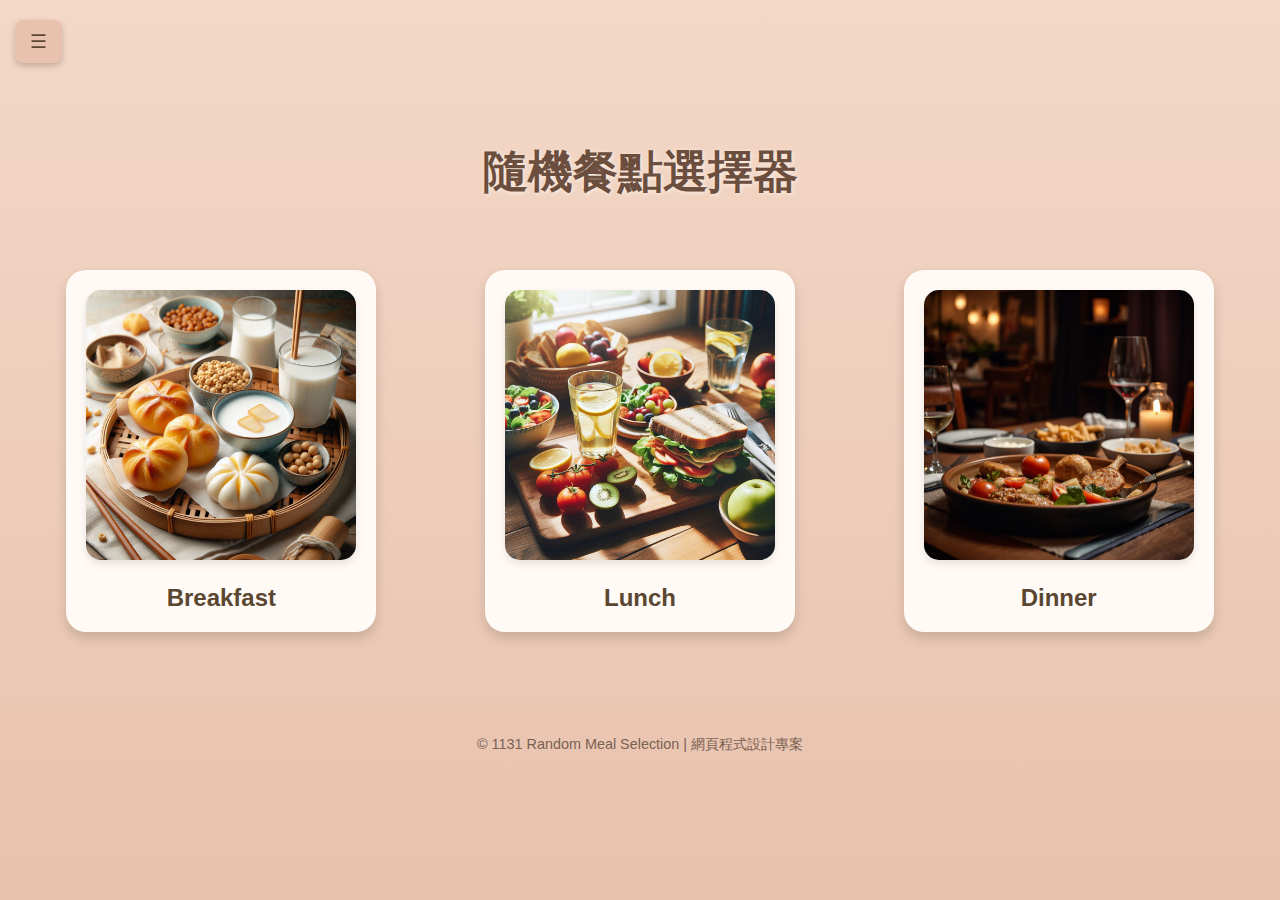
==== html-project/index.html @ fdab66e6 "1214-update2" ====
<!DOCTYPE html>
<html lang="en">
<head>
    <meta charset="UTF-8">
    <meta name="viewport" content="width=device-width, initial-scale=1.0">
    <title>餐點選擇器</title>
    <link rel="stylesheet" href="style.css">
    
    <style>
        
        body {
            display: flex;
            flex-direction: column;
            align-items: center;
            justify-content: center;
            min-height: 100vh;
            background-color: #fef7f0;
            background-image: linear-gradient(to bottom, #f3d8c7, #e8c2ae);
            color: #5a4631;
            font-family: 'Helvetica Neue', Arial, sans-serif;
            margin: 0;
            padding: 0;
        }

        h1 {
            font-size: 2.8em;
            margin-bottom: 30px;
            color: #6b4e3d;
            text-shadow: 1px 1px 4px #fdf0e7;
        }

        .stage {
            display: flex;
            justify-content: space-around;
            flex-wrap: wrap;
            gap: 40px;
            margin-top: 20px;
            width: 95%;
        }

        .category-container {
            text-align: center;
            background: #fffaf5;
            border-radius: 20px;
            box-shadow: 0 6px 12px rgba(0, 0, 0, 0.15);
            padding: 20px;
            transition: transform 0.3s ease-in-out, box-shadow 0.3s ease-in-out;
            width: 270px;
            max-width: 300px;
        }

        .category-container:hover {
            transform: scale(1.1);
            box-shadow: 0 8px 16px rgba(0, 0, 0, 0.25);
        }

        .category-image {
            cursor: pointer;
            width: 100%;
            height: auto;
            border-radius: 15px;
            box-shadow: 0 4px 8px rgba(0, 0, 0, 0.1);
        }

        .category-label {
            margin-top: 20px;
            font-size: 1.5em;
            font-weight: bold;
            color: #5a4631;
        }

        footer {
            margin-top: 40px;
            font-size: 0.9em;
            color: #7b6152;
            text-align: center;
        }

        @media (max-width: 768px) {
            .category-container {
                width: 50%;
            }

            h1 {
                font-size: 2.2em;
            }
        }
    </style>
</head>
<body>
    <div class="nav-container">
        <button class="nav-button" onclick="NavMenu()">☰</button>
        <div id="nav-menu" class="nav-menu">
            <a href="./index.html">回主頁</a>
            <a href="./history.html">歷史紀錄</a>
            <a href="./breakfast.html">Breakfast</a>
            <a href="./lunch.html">Lunch</a>
            <a href="./dinner.html">Dinner</a>
        </div>
    </div>

    <header>
        <h1>隨機餐點選擇器</h1>
        <br>
    </header>

    <div id="intro-stage" class="stage">
        <div class="category-container">
            <img src="breakfast.jpg" alt="早餐" class="category-image" onclick="chooseCategory('breakfast.html')">
            <div class="category-label">Breakfast</div>
        </div>
        <div class="category-container">
            <img src="lunch.jpg" alt="午餐" class="category-image" onclick="chooseCategory('lunch.html')">
            <div class="category-label">Lunch</div>
        </div>
        <div class="category-container">
            <img src="dinner.jpg" alt="晚餐" class="category-image" onclick="chooseCategory('dinner.html')">
            <div class="category-label">Dinner</div>
        </div>
    </div>

    <footer>
        <br>
        <br>
        <br>
        <p>&copy; 1131 Random Meal Selection | 網頁程式設計專案 </p>
    </footer>

    <script>
        function chooseCategory(category) {
            window.location.href = category;
        }

        function NavMenu() {
            const navMenu = document.getElementById('nav-menu');
            if (navMenu.style.display === 'flex') {
                navMenu.style.display = 'none';
            } else {
                navMenu.style.display = 'flex';
            }
        }
    </script>
</body>
</html>
---- html-project/style.css ----
body {
    display: flex;
    flex-direction: column;
    align-items: center;
    justify-content: flex-start; /* 改為頂部對齊，避免內容向中間堆疊 */
    min-height: 100vh;
    background-color: #fef7f0;
    background-image: linear-gradient(to bottom, #f3d8c7, #e8c2ae);
    color: #5a4631;
    font-family: 'Helvetica Neue', Arial, sans-serif;
    padding: 20px; /* 增加內邊距避免內容緊貼邊緣 */
    margin: 0;
    font-family: Arial, sans-serif;
    box-sizing: border-box;
}

.placeholder {
    width: 180px; /* 稍微增加寬度，提升視覺效果 */
    display: flex;
    flex-direction: column;
    align-items: center;
    margin: 10px;
    text-align: center;
    background: #fff; /* 新增背景色，讓卡片更清晰 */
    border: 1px solid #D2B48C;
    border-radius: 10px;
    box-shadow: 0 2px 6px rgba(0, 0, 0, 0.1); /* 增加陰影效果 */
    padding: 10px;
    transition: transform 0.2s ease-in-out; /* 增加懸浮效果的動畫 */
}

.placeholder:hover {
    transform: scale(1.05); /* 懸浮時略微放大 */
}

.placeholder img {
    width: 100px;
    height: 100px;
    border: 2px solid #D2B48C;
    border-radius: 10px;
    margin-bottom: 10px;
}

.placeholder p {
    font-size: 16px;
    color: #4B3621;
    margin-top: 5px;
    line-height: 1.4;
}

h1 {
    font-size: 3.5em; /* 調小字體大小，避免占用過多空間 */
    color: #8B4513;
    margin: 10px 0; /* 縮小標題上下間距 */
}

.nav-container {
    position: fixed; /* 固定導航列，方便使用 */
    top: 10px;
    left: 10px;
    z-index: 1000;
}

.nav-button {
    background-color: #e8c2ae; 
    color: #5a4631; 
    padding: 10px 15px;
    border: none;
    border-radius: 8px;
    font-size: 1.2em;
    cursor: pointer;
    box-shadow: 0 3px 6px rgba(0, 0, 0, 0.2);
    transition: all 0.3s ease-in-out;
}

.nav-button:hover {
    background-color: #f3d8c7; 
    box-shadow: 0 5px 10px rgba(0, 0, 0, 0.3);
}

.nav-menu {
    display: none; 
    flex-direction: column;
    position: absolute;
    top: 50px;
    left: 0;
    background-color: #fffaf5; 
    border: 1px solid #e8c2ae; 
    border-radius: 10px;
    box-shadow: 0 4px 8px rgba(0, 0, 0, 0.1);
    padding: 5px;
    z-index: 10;
}

.nav-menu a {
    padding: 5px 10px;
    text-decoration: none;
    font-size: 1em;
    color: #5a4631; /* 深棕色字體 */
    border-bottom: 1px solid #f3d8c7; /* 增加間隔感 */
    transition: background-color 0.3s ease, color 0.3s ease;
}
.nav-menu a:last-child {
    border-bottom: none;
}


.nav-menu a:hover {
    background-color: #f3d8c7; /* 橘色背景 */
    color: #fff; /* 白色文字，與背景對比 */
}

button {
    background-color: #D2B48C;
    color: #FFFFFF;
    padding: 10px 20px;
    border: none;
    border-radius: 5px;
    cursor: pointer;
    font-size: 16px;
    margin: 10px 5px; /* 增加按鈕間距 */
    transition: background-color 0.2s ease-in-out;
}

button:hover {
    background-color: #A0522D;
}

input[type="checkbox"] {
    transform: scale(2); /* 微調大小，適配多種設備 */
    margin-right: 10px;
}

label {
    font-size: 16px;
    margin-right: 15px;
    display: inline-block;
}

/* 調整舞台布局 */
#placeholders {
    display: flex; /* 改為彈性佈局 */
    flex-wrap: wrap; /* 讓內容換行顯示 */
    justify-content: center; /* 水平置中 */
    align-items: center; /* 垂直置中 */
    gap: 20px; /* 區塊之間的間距 */
    width: 100%; /* 撐滿可用空間 */
    margin: 20px 0;
}


/* 媒體查詢：針對小螢幕設備優化 */
@media (max-width: 768px) {
    body {
        padding: 10px; /* 小螢幕縮小外邊距 */
    }

    h1 {
        font-size: 2em;
    }

    .placeholder {
        width: 50%;
        padding: 10px;
    }

    .placeholder img {
        width: 80px;
        height: 80px;
    }

    label {
        font-size: 14px;
    }

    button {
        padding: 8px 15px;
        font-size: 14px;
    }
}
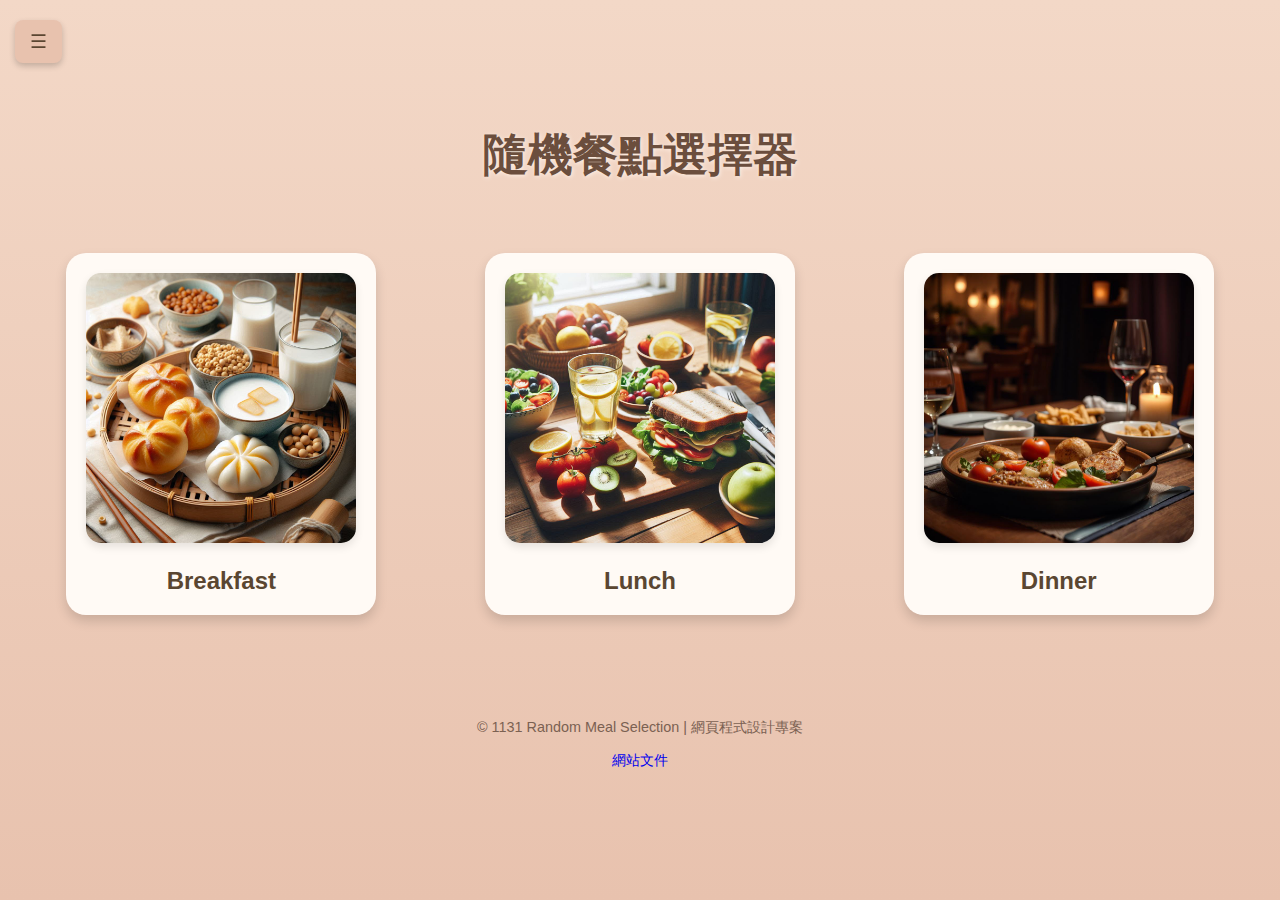
==== commit 71a7844f: "1220update" ====
--- a/html-project/index.html
+++ b/html-project/index.html
@@ -85,9 +85,64 @@
                 font-size: 2.2em;
             }
         }
+
+        /* 加載動畫樣式 */
+        .loader-new {
+            width: 65px;
+            aspect-ratio: 1;
+            position: absolute;
+        }
+        .loader-new:before,
+        .loader-new:after {
+            color: #151515;
+            content: "";
+            position: absolute;
+            border-radius: 50px;
+            box-shadow: 0 0 0 3px inset #151515;
+            animation: l4 2.5s infinite;
+        }
+        .loader-new:after {
+            animation-delay: -1.25s;
+        }
+
+        @keyframes l4 {
+            0% {
+                inset: 0 35px 35px 0;
+            }
+            12.5% {
+                inset: 0 35px 0 0;
+            }
+            25% {
+                inset: 35px 35px 0 0;
+            }
+            37.5% {
+                inset: 35px 0 0 0;
+            }
+            50% {
+                inset: 35px 0 0 35px;
+            }
+            62.5% {
+                inset: 0 0 0 35px;
+            }
+            75% {
+                inset: 0 0 35px 35px;
+            }
+            87.5% {
+                inset: 0 0 35px 0;
+            }
+            100% {
+                inset: 0 35px 35px 0;
+            }
+        }
+
     </style>
 </head>
 <body>
+
+    <div id="progress-bar-container">
+        <div id="progress-bar"></div>
+    </div>
+    
     <div class="nav-container">
         <button class="nav-button" onclick="NavMenu()">☰</button>
         <div id="nav-menu" class="nav-menu">
@@ -101,6 +156,7 @@
 
     <header>
         <h1>隨機餐點選擇器</h1>
+       
         <br>
     </header>
 
@@ -124,21 +180,63 @@
         <br>
         <br>
         <p>&copy; 1131 Random Meal Selection | 網頁程式設計專案 </p>
+        <p><a href="https://jia-xi05.github.io/project/html-project/">網站文件</a></p>
     </footer>
 
+    <div id="page-loader" class="loader-new" style="display: none;"></div>
+    <div id="page-loader-overlay" style="display: none;"></div>
+
     <script>
+
         function chooseCategory(category) {
-            window.location.href = category;
+            showLoader(() => {
+                window.location.href = category;
+            });
         }
 
         function NavMenu() {
             const navMenu = document.getElementById('nav-menu');
             if (navMenu.style.display === 'flex') {
                 navMenu.style.display = 'none';
-            } else {
+            } 
+            else {
                 navMenu.style.display = 'flex';
             }
         }
+        document.addEventListener('DOMContentLoaded', () => {
+        initializeNavLinks();
+        });
+
+        document.addEventListener("DOMContentLoaded", loadHistory);
+        function initializeNavLinks() {
+        const navLinks = document.querySelectorAll('.nav-menu a');
+        navLinks.forEach(link => {
+            link.addEventListener('click', (event) => {
+                event.preventDefault();
+                const targetUrl = link.href;
+                showLoader(() => {
+                    window.location.href = targetUrl;
+                });
+            });
+        });
+      }
+
+      function showLoader(callback) {
+        const loader = document.getElementById('page-loader');
+        const overlay = document.createElement('div');
+        overlay.id = 'page-loader-overlay';
+        document.body.appendChild(overlay);
+
+        loader.classList.remove('loader'); // 移除舊有 loader
+        loader.classList.add('loader-new'); // 添加新的 loader class
+
+        loader.style.display = 'block';
+        overlay.style.display = 'block';
+
+        setTimeout(() => {
+            callback();
+          }, 1500);
+      }
     </script>
 </body>
 </html>
--- a/html-project/style.css
+++ b/html-project/style.css
@@ -2,35 +2,35 @@
     display: flex;
     flex-direction: column;
     align-items: center;
-    justify-content: flex-start; /* 改為頂部對齊，避免內容向中間堆疊 */
+    justify-content: flex-start; 
     min-height: 100vh;
     background-color: #fef7f0;
     background-image: linear-gradient(to bottom, #f3d8c7, #e8c2ae);
     color: #5a4631;
     font-family: 'Helvetica Neue', Arial, sans-serif;
-    padding: 20px; /* 增加內邊距避免內容緊貼邊緣 */
+    padding: 20px; 
     margin: 0;
     font-family: Arial, sans-serif;
     box-sizing: border-box;
 }
 
 .placeholder {
-    width: 180px; /* 稍微增加寬度，提升視覺效果 */
+    width: 180px; 
     display: flex;
     flex-direction: column;
     align-items: center;
     margin: 10px;
     text-align: center;
-    background: #fff; /* 新增背景色，讓卡片更清晰 */
+    background: #fff; 
     border: 1px solid #D2B48C;
     border-radius: 10px;
-    box-shadow: 0 2px 6px rgba(0, 0, 0, 0.1); /* 增加陰影效果 */
+    box-shadow: 0 2px 6px rgba(0, 0, 0, 0.1); 
     padding: 10px;
-    transition: transform 0.2s ease-in-out; /* 增加懸浮效果的動畫 */
+    transition: transform 0.2s ease-in-out;
 }
 
 .placeholder:hover {
-    transform: scale(1.05); /* 懸浮時略微放大 */
+    transform: scale(1.05); 
 }
 
 .placeholder img {
@@ -49,13 +49,17 @@
 }
 
 h1 {
-    font-size: 3.5em; /* 調小字體大小，避免占用過多空間 */
+    font-size: 3.5em; 
     color: #8B4513;
-    margin: 10px 0; /* 縮小標題上下間距 */
+    margin: 10px 0; 
+}
+
+a {
+    text-decoration: none;
 }
 
 .nav-container {
-    position: fixed; /* 固定導航列，方便使用 */
+    position: fixed; 
     top: 10px;
     left: 10px;
     z-index: 1000;
@@ -96,8 +100,8 @@
     padding: 5px 10px;
     text-decoration: none;
     font-size: 1em;
-    color: #5a4631; /* 深棕色字體 */
-    border-bottom: 1px solid #f3d8c7; /* 增加間隔感 */
+    color: #5a4631; 
+    border-bottom: 1px solid #f3d8c7; 
     transition: background-color 0.3s ease, color 0.3s ease;
 }
 .nav-menu a:last-child {
@@ -106,8 +110,8 @@
 
 
 .nav-menu a:hover {
-    background-color: #f3d8c7; /* 橘色背景 */
-    color: #fff; /* 白色文字，與背景對比 */
+    background-color: #f3d8c7; 
+    color: #fff; 
 }
 
 button {
@@ -118,7 +122,7 @@
     border-radius: 5px;
     cursor: pointer;
     font-size: 16px;
-    margin: 10px 5px; /* 增加按鈕間距 */
+    margin: 10px 5px; 
     transition: background-color 0.2s ease-in-out;
 }
 
@@ -127,7 +131,7 @@
 }
 
 input[type="checkbox"] {
-    transform: scale(2); /* 微調大小，適配多種設備 */
+    transform: scale(2); 
     margin-right: 10px;
 }
 
@@ -137,22 +141,22 @@
     display: inline-block;
 }
 
-/* 調整舞台布局 */
+
 #placeholders {
-    display: flex; /* 改為彈性佈局 */
-    flex-wrap: wrap; /* 讓內容換行顯示 */
-    justify-content: center; /* 水平置中 */
-    align-items: center; /* 垂直置中 */
-    gap: 20px; /* 區塊之間的間距 */
-    width: 100%; /* 撐滿可用空間 */
+    display: flex; 
+    flex-wrap: wrap; 
+    justify-content: center; 
+    align-items: center;
+    gap: 20px; 
+    width: 100%; 
     margin: 20px 0;
 }
 
 
-/* 媒體查詢：針對小螢幕設備優化 */
+
 @media (max-width: 768px) {
     body {
-        padding: 10px; /* 小螢幕縮小外邊距 */
+        padding: 10px; 
     }
 
     h1 {
@@ -160,7 +164,7 @@
     }
 
     .placeholder {
-        width: 50%;
+        width: 40%;
         padding: 10px;
     }
 
@@ -177,4 +181,31 @@
         padding: 8px 15px;
         font-size: 14px;
     }
-}
+
+}
+
+/* 加載動畫樣式 */
+.loader {
+    width: 50px;
+    aspect-ratio: 1;
+    border-radius: 50%;
+    border: 8px solid;
+    border-color: #000 #0000;
+    animation: l1 1s infinite;
+    z-index: 9999;
+    position: absolute;
+  }
+  @keyframes l1 {to{transform: rotate(.5turn)}}
+
+/* 頁面背景遮罩 */
+#page-loader-overlay {
+    position: fixed;
+    top: 0;
+    left: 0;
+    width: 100%;
+    height: 100%;
+    background: rgba(255, 255, 255, 0.8); 
+    z-index: 9998; 
+    display: none;
+}
+
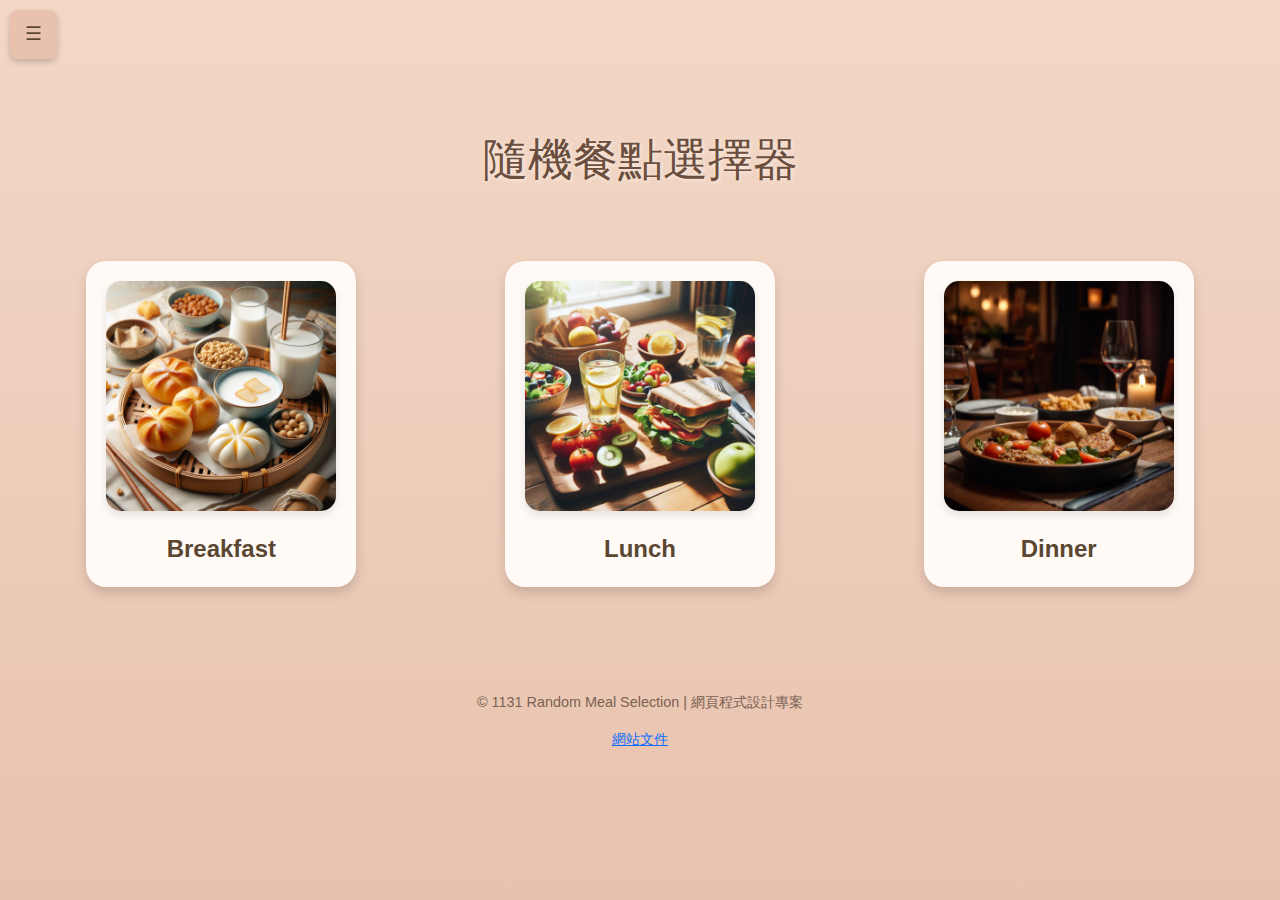
==== commit c0442ac8: "1226-update2" ====
--- a/html-project/index.html
+++ b/html-project/index.html
@@ -5,6 +5,7 @@
     <meta name="viewport" content="width=device-width, initial-scale=1.0">
     <title>餐點選擇器</title>
     <link rel="stylesheet" href="style.css">
+    <link href="https://cdn.jsdelivr.net/npm/bootstrap@5.3.3/dist/css/bootstrap.min.css" rel="stylesheet" integrity="sha384-QWTKZyjpPEjISv5WaRU9OFeRpok6YctnYmDr5pNlyT2bRjXh0JMhjY6hW+ALEwIH" crossorigin="anonymous">
     
     <style>
         
@@ -180,7 +181,7 @@
         <br>
         <br>
         <p>&copy; 1131 Random Meal Selection | 網頁程式設計專案 </p>
-        <p><a href="https://jia-xi05.github.io/project/html-project/">網站文件</a></p>
+        <p><a href="https://jia-xi05.github.io/project/%E9%9A%A8%E6%A9%9F%E9%A4%90%E9%BB%9E%E9%81%B8%E6%93%87%E5%99%A8-01257102+01257114.pdf" target="_blank">網站文件</a></p>
     </footer>
 
     <div id="page-loader" class="loader-new" style="display: none;"></div>
--- a/html-project/style.css
+++ b/html-project/style.css
@@ -12,6 +12,7 @@
     margin: 0;
     font-family: Arial, sans-serif;
     box-sizing: border-box;
+    transition: background-color 0.5s ease, background-image 0.5s ease;
 }
 
 .placeholder {
@@ -209,3 +210,27 @@
     display: none;
 }
 
+.nutrition-card {
+    display: inline-block;
+    border: 1px solid #ccc;
+    border-radius: 8px;
+    padding: 15px;
+    margin-top: 20px;
+    box-shadow: 0 4px 8px rgba(0, 0, 0, 0.1);
+    max-width: 250px;
+}
+
+.nutrition-card h3 {
+    margin: 0 0 10px;
+    font-size: 18px;
+}
+
+.nutrition-card ul {
+    list-style: none;
+    padding: 0;
+    margin: 0;
+}
+
+.nutrition-card ul li {
+    margin: 5px 0;
+}